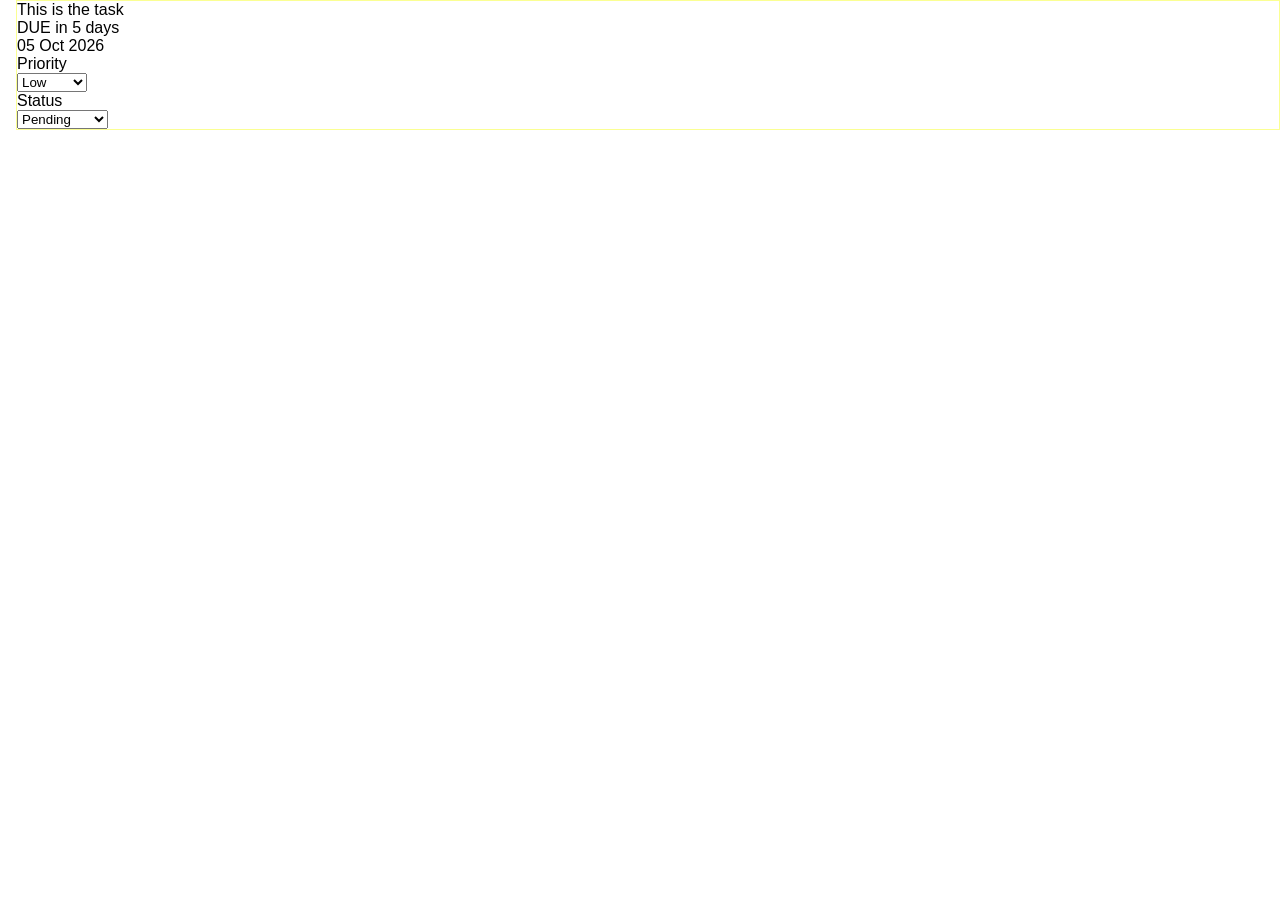
==== Task_Mananger/src/index.html @ b1014ed2 "A vanial thingy" ====
<!DOCTYPE html>
<html lang="en">
<head>
    <meta charset="UTF-8">
    <meta name="viewport" content="width=device-width, initial-scale=1.0">
    <title>Document</title>
    <link href = "styles.css"  rel = stylesheet>
</head>
<body>




<div id ="SlideID" class= "EditSlide">

    <div class ="SlideHeader">
        <div class = "TitleSection">
                <div class = "Title"> This is the task</div>

                <div class="DueSection"> 
                    
                     <div class = "Due">DUE in 5 days</div>
                     <div class="Date">05 Oct 2026</div>
                <div>
        </div>
                    
    


        <div class="SlideUpperRight">

            <div class = "PrioritySecion">
                     <div class = "OptionsNames">Priority</div>
                         <select class= "Options">
                               <option value="Low">Low</option>
                                 <option value="Medium">Medium</option>
                               <option value="High">High</option>
                        </select>
            </div>
        



            
            <div class = "StatusSection">
                     <div class = "OptionsNames">Status</div>
                    <select class= "Options">
                        <option value="Pending">Pending</option>
                        <option value="Initialised">Initialised</option>
                        <option value="In Progress">In Progress</option>
                        <option value="Completed">Completed</option>
                        
                    </select>
                
                    
            </div> 

        </div>

    </div>  
</div>


</div>

    

     <script src = "main.js"></script>
</body>
</html>
---- Task_Mananger/src/styles.css ----
:root{

--mainColor:rgba(95, 123, 158,0.7);
--secColor:rgba(169, 198, 212,1);
--tinColor:rgb(191, 188, 182,1);
--highColor:rgb(242, 241, 237);

--slideMainWidth:40rem;
--slideMainHeight:4rem;
--slideBackground:rgb(152, 150, 150);
--slideBorder:solid 1px rgba(251, 251, 251, 0.479);
--slideBorderRad:5px;

--titleWidth:15rem;
--titleHeight:1rem;
--titleMargin: 0.3rem 0 0 0.3rem;
--titlePadding:0.5rem;
--titleBorderRad:0.2rem;
--titleBackground:rgb(101, 173, 127);

--optionsWidth:8rem;
--optNamesFontSize:1rem;
}

*{

    margin:0;
    padding:0;
    font-family:Arial, Helvetica, sans-serif ;

}

.EditSlide{

    gap: 2rem;
    margin-left: 1rem;
    border: solid 1px rgba(246, 255, 0, 0.428);
}
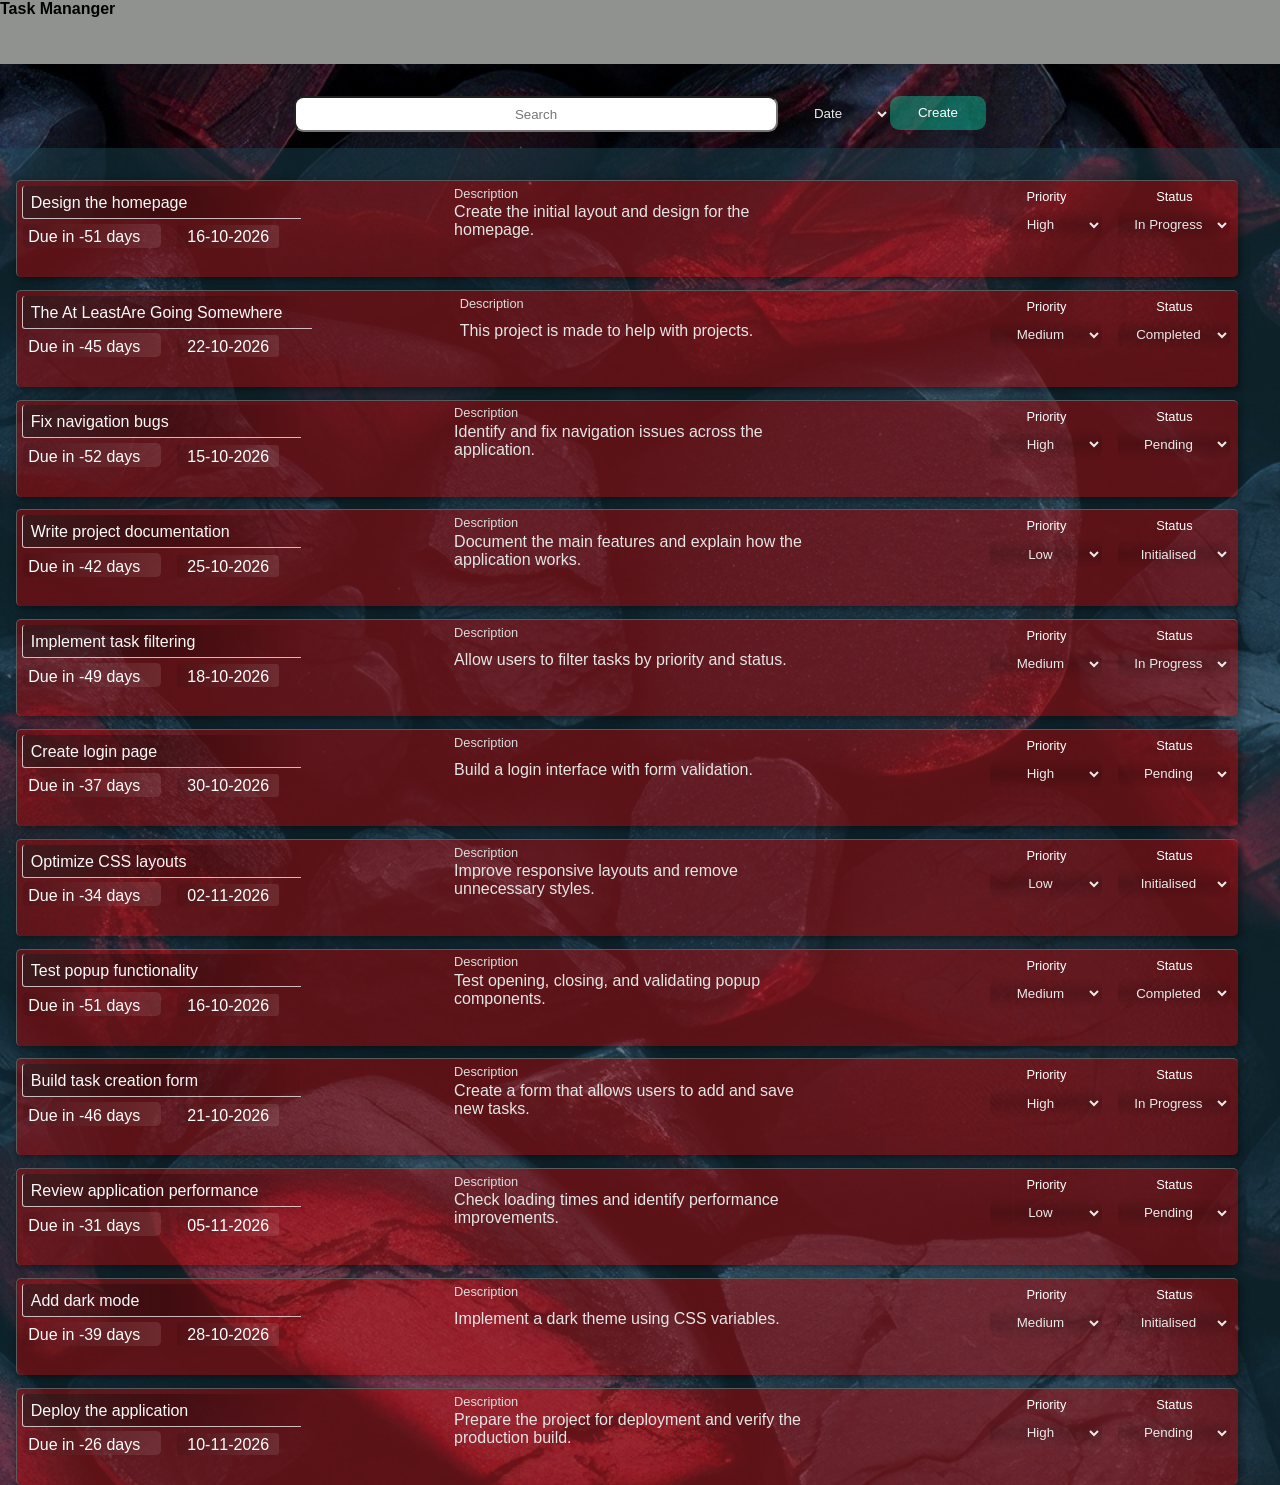
==== commit 5ae45942: "This is the new task mananger" ====
--- a/Task_Mananger/src/index.html
+++ b/Task_Mananger/src/index.html
@@ -6,64 +6,103 @@
     <title>Document</title>
     <link href = "styles.css"  rel = stylesheet>
 </head>
-<body>
+<body class="MainBody">
+<div>
+<div class="Header"><h4 class="Logo">Task Mananger</h4></div>
+
+</div>
+
+
+<div class = "SearchBar">
+
+<input type="text" id = "SearchInput" placeholder="Search" class = "Search" >
+
+
+   <select id = "EditorPriority" class= "Options"> 
+                        <option value="Date">Date</option>
+                        <option value="Priority">Priority</option>
+                        <option value="Status">Status</option>
+                    </select>
+<button id = "Create" class="Create">Create</button>
+</div>
+
+<div class="ListHolder">
+<ul id = "taskList" class = "taskList">
+
+</ul>
+
+</div>
 
 
 
 
-<div id ="SlideID" class= "EditSlide">
+<div id = "EditorWindow" class ="EditorWindow">
+<div class ="Editor">
+    <div class ="EditorContentHolder">
+     
+        <div id = "EditorHeader" class = "EditorHeader">
+            
+            <div class = "EditorTitleSection">
+        
+            <input id = "EditorTitle" type="text" placeholder="Task Title" class = "EditorTitle" >
+        </div>
+  
+                   
+<div class="EditorDateOptions">
 
-    <div class ="SlideHeader">
-        <div class = "TitleSection">
-                <div class = "Title"> This is the task</div>
+                        <div class="EditDueSection"> 
+                    
+                         <div class = "Due">Due Date</div>
+                       
+<input type="date" id="dueDate" class="EditorDueDate">
 
-                <div class="DueSection"> 
-                    
-                     <div class = "Due">DUE in 5 days</div>
-                     <div class="Date">05 Oct 2026</div>
-                <div>
-        </div>
-                    
-    
+                   
+                        </div>
+            <div>
+            <div class = "EditorOptions">
+                <div class = "SlideUpperMiddle">
+                    <div class = "OptionsNames">Priority</div>
+                        <select id = "EditorPriority" class= "Options">
+                        <option value="Low">Low</option>
+                        <option value="Medium">Medium</option>
+                        <option value="High">High</option>
+                    </select>
+                </div>
+                
 
 
-        <div class="SlideUpperRight">
-
-            <div class = "PrioritySecion">
-                     <div class = "OptionsNames">Priority</div>
-                         <select class= "Options">
-                               <option value="Low">Low</option>
-                                 <option value="Medium">Medium</option>
-                               <option value="High">High</option>
-                        </select>
-            </div>
-        
-
-
-
-            
-            <div class = "StatusSection">
+                <div class = "SlideUpperRight">
                      <div class = "OptionsNames">Status</div>
-                    <select class= "Options">
+                    <select class= "Options" id = "EditorStatus">
                         <option value="Pending">Pending</option>
                         <option value="Initialised">Initialised</option>
                         <option value="In Progress">In Progress</option>
                         <option value="Completed">Completed</option>
                         
                     </select>
-                
-                    
-            </div> 
-
+                </div> 
+                </div>
+               
+            </div>
+        </div>
         </div>
 
-    </div>  
+<div>Description</div>
+    <textarea name="textarea" id="EditorDescription" class="textarea"></textarea>
+
+    <div class = "EditorButtons">
+        <button id = "DeleteBtn">Delete</button>
+   <div class = "EditorSaveDisk">
+    
+    <button id = "discard">Discard</button>
+
+<button id = "save">Save</button>
+               </div> 
 </div>
+    </div>
+ 
+</div></div></div>
 
-
-</div>
-
-    
 
      <script src = "main.js"></script>
 </body>
@@ -77,3 +116,6 @@
 
 
 
+
+
+
--- a/Task_Mananger/src/styles.css
+++ b/Task_Mananger/src/styles.css
@@ -1,14 +1,20 @@
 :root{
 
---mainColor:rgba(95, 123, 158,0.7);
+--mainColor:rgb(4, 215, 89);
 --secColor:rgba(169, 198, 212,1);
---tinColor:rgb(191, 188, 182,1);
+--tinColor:rgb(191, 188, 182);
 --highColor:rgb(242, 241, 237);
-
---slideMainWidth:40rem;
---slideMainHeight:4rem;
+--active:rgb(255, 255, 255);
+
+--red:rgba(182, 0, 0, 0.464);
+--yellow:rgba(255, 204, 0, 0.491);
+--green:rgba(41, 158, 101, 0.468);
+--midColor:rgba(252, 250, 250, 0.336);
+
+--slideMainWidth:90%;
+--slideMainHeight:6rem;
 --slideBackground:rgb(152, 150, 150);
---slideBorder:solid 1px rgba(251, 251, 251, 0.479);
+--slideBorder:solid 2px rgb(248, 0, 1);
 --slideBorderRad:5px;
 
 --titleWidth:15rem;
@@ -16,23 +22,638 @@
 --titleMargin: 0.3rem 0 0 0.3rem;
 --titlePadding:0.5rem;
 --titleBorderRad:0.2rem;
---titleBackground:rgb(101, 173, 127);
+--titleBackground:rgba(27, 27, 27, 0.5);
 
 --optionsWidth:8rem;
 --optNamesFontSize:1rem;
 }
 
 *{
-
     margin:0;
     padding:0;
     font-family:Arial, Helvetica, sans-serif ;
-
+    
 }
 
 .EditSlide{
-
-    gap: 2rem;
+   background-color: var(--mainColor);
+    border: var(--slideBorder);
+    border-radius: var(--slideBorderRad);
+    width: var(--slideMainWidth);
+    justify-content: flex-start;
+     
+    gap:.5rem;
+   
+    border: solid 1px rgba(246, 255, 0, 0.428);
+    
+}
+
+#slide{
+    
+    border-radius: var(--slideBorderRad);
+    width: 96%;
+    justify-content: flex-start;
+    height: var(--slideMainHeight);
+    gap:.5rem;
+   
+    border: solid 1px rgba(246, 255, 0, 0.428);
+    padding-right: .5rem;
+    border-bottom: none;
+    border-right: none;
+    box-shadow: 2px 3px .5rem rgba(0, 0, 0, 0.455);
+   
+    border-color: rgb(92, 90, 90);
+    transform: translateY(0);
+    transition: opacity 300ms ease, transform 500ms ease-in-out,scale 500ms ease-in-out;
+
+}
+
+#slide:hover{
+    opacity: 0.9;
+    transform: translateY(-2px);
+    border: none;
+    scale: 1.01;
+
+}
+
+
+
+.LevelRed{
+background-color: var(--red);
+
+
+}
+
+.LevelGreen{
+background-color: var(--green);
+
+
+}
+
+
+.LevelYellow{
+    
+background-color: var(--yellow);
+
+}
+
+.Edited{
+
+    background-color: var(--active);
+}
+.contentHolder{
+
+margin-left: .1rem;
+margin-right: .9rem;
+display: grid;
+
+    padding-right: 1rem;
+    
+   
+}
+.SlideHeader{
+    display: flex;
+    justify-content: space-between;
+    gap: 1rem;
+
+    height: 4rem;
+}
+.Search{
+  width:90%;
+
+  height: 2rem;
+
+    border-radius: 0.6rem;
+    text-align: center;
+    max-width: 30rem;
+    margin-left: 2rem;
+}
+
+
+.SearchButton{
+
+    width:4rem;
+    height: 2.1rem;
+    margin-top: .1rem;
+    margin-left: -4rem;
+    border: none;
+    border-radius: 0.6rem;;
+    background-color: rgba(0, 255, 200, 0.34);
+    margin-right: 1rem;
+}
+
+
+.SearchButton:hover{
+
+    background-color: rgb(104, 167, 131);
+    color: black;
+    scale: 1.1;
+    
+}
+
+.Create{
+
+width:6rem;
+    height: 2.1rem;
+
+    border: none;
+    border-radius: 0.6rem;;
+    background-color: rgba(0, 255, 200, 0.34);
+    margin-right: 2rem;
+    color: white;
+}
+
+.Create:hover{
+
+background-color: rgb(171, 224, 194);
+    color: black;
+    scale: 1.1;
+    
+}
+
+
+.SearchBar{
+display:flex;
+justify-content: center;
+margin-top: 2rem;
+padding: 0;
+
+}
+
+.Header{
+background-color: rgb(144, 146, 144);
+height:4rem;
+
+
+}
+
+
+.Button{
+
+
+}
+
+.inlineTitle{
+    color: rgb(220, 219, 219);
+    font-size: .8rem;
+   
+}
+
+.inlineDesci{
+color: rgb(229, 229, 229);
+overflow: hidden;
+margin-top: -1.2rem;
+transition: ease-in-out 500ms;
+}
+.Title{
+    min-width: 8rem;
+    
+    width: 100%;
+    height: 1rem;
+    background:linear-gradient(90deg,rgba(32, 31, 31, 0.561),rgba(0, 0, 0, 0.302),rgba(253, 253, 253, 0));
+
+    border-radius: var(--titleBorderRad);
+    text-align: left;
+    padding: var(--titlePadding);
+    margin:var(--titleMargin);
+    color: rgb(251, 249, 249);
+    overflow: hidden;
+    border:solid 1px rgba(255, 255, 255, 0.717);
+    border-right: none;
+    border-top: none;
+  
+   border-bottom-right-radius: 0;
+   
+}
+.inlinedesc{
+
+    color: rgb(158, 37, 37);
+
+    margin-top: 1.5rem;
+    font-size: 1.1rem;
+
+}
+.DescriSection{
+   
+    flex-direction: column;
+    background-color: rgba(0, 247, 62, 0.497);
+    justify-content: center;
+
+    
+}
+
+.textArea{
+    height: 15rem;
+}
+
+
+.Options{
+
+width: 7rem;
+color: rgb(236, 233, 233);
+background:linear-gradient(rgba(255, 0, 0, 0),rgba(0, 0, 0, 0.158),rgba(253, 253, 253, 0));
+border-radius: 10px;
+height: 2rem;
+text-align: center;
+margin-top: .1rem;
+border: none;
+
+transition: ease-in-out 300ms;
+
+}
+
+.Options:hover{
+
+    background:linear-gradient(45deg,rgba(255, 0, 0, 0),rgba(186, 234, 204, 0.462),rgba(253, 253, 253, 0));
+
+    scale: 1.05;
+    transform: -5px 5px;
+    color: rgb(247, 242, 242);
+}
+
+.DueSection{
+    
+    justify-content: space-between;
+    margin-top: 0.3rem;
+    padding-left: .4rem;
+   
+    gap: 1rem;
+    width: 16rem;
+    display: flex;
+   
+
+
+}
+
+.Due{
+    width: 12rem;
+    color:rgb(255, 253, 253);
+ 
+    background:linear-gradient(90deg,rgba(0, 0, 0, 0.1),rgba(253, 253, 253, 0.1));
+
+   border: none;
+    padding: 0.3rem;
+    padding-bottom: 0;
+    border-radius: .3rem;
+    
+}
+
+
+.OptionsNames{
+font-size: 0.8rem;
+font-family: Arial, Helvetica, sans-serif;
+text-align: center;
+color: rgb(255, 255, 255);
+margin-top: .5rem;
+padding-bottom: .2rem;
+
+}
+
+
+.Date{
+height: 1rem;
+width: 9rem;
+color: rgb(255, 255, 255);
+text-align: center;
+border-radius: .2rem;
+margin-right: rem;
+margin-top: .1rem;
+background:linear-gradient(90deg,rgba(0, 0, 0, 0.1),rgba(253, 253, 253, 0.1));
+
+font-size: 1rem;
+padding: .2rem;
+
+
+}
+
+.UpperRightSection{
+    display: flex;
+    gap: 1rem;
+
+    
+}
+
+.tailButtons{
+
+font-size: var(--optNamesFontSize);
+font-family: Arial, Helvetica, sans-serif;
+
+color: aliceblue;
+display: active;
+justify-content: space-between;
+gap: 1rem;
+
+padding-top: 0;
+padding-bottom: .5rem;
+
+}
+
+.tailButtons button{
+
+    width: 5rem;
+    height: 2rem;
+    background-color: rgb(245, 243, 241);
+    border-radius: 5px;
+    border: solid 2px white;
+    box-shadow: none;
+     font-size: 0.9rem;
+    font-family: Arial, Helvetica, sans-serif;
+    
+}
+
+  .inlineSection{
+
+    display: none;
+   
+    margin-left: 0.5rem;
+    margin-right: 0.9rem;
+    border-radius: .6rem;
+    padding-top: .3rem;
+    padding-left: .4rem;
+    padding-right: .6rem;
+    height: 4.7rem;
+    width: 30rem;
+    opacity: 0;
+
+    transition: ease-in-out 500ms ;
+}
+
+.taskList{
+display: grid;
+gap:0.8rem;
+margin-left: 1rem;
+list-style-type: none;
+
+
+}
+
+
+.ListHolder{
+background-color: rgba(28, 67, 82, 0.496);
+padding-top: 2rem;
+margin-top: 1rem;
+}
+
+
+#EditorWindow{
+
+position: fixed;
+top: 0;
+left: 0;
+z-index: 9999;
+width: 100%;
+height: 100%;
+backdrop-filter: blur(10px);
+-webkit-backdrop-filter: blur(10px);
+
+justify-content: center;
+gap: 0rem;
+
+
+}
+
+.Hide{
+    display:none;
+  
+    
+}
+
+.Show{
+
+     display: flex;
+    
+}
+.EditorContentHolder{
+background-image:url("../assets/red.jpg");
+padding: .5rem;display: grid;
+border-radius: .9rem;
+height: 33rem;
+
+}
+
+.Editor{
+
+display: grid;
+justify-content: center;
+margin-top: 14rem;
+
+width:80%;
+max-width: 50rem;
+padding: 1rem;;
+
+}
+
+.textarea{
+min-width: 20rem;
+
+height : 20rem;
+padding: 1rem;
+border-radius: .4rem;
+
+}
+
+.EditorHeader{
+    display: grid;
+
+background-color: rgba(0, 255, 255, 0.305);
+
+
+}
+
+.EditDueSection{
+
+    display: grid;
+    width: 2rem;
+    margin-left: 1.5rem;
+}
+.EditorDueDate{
+  
+
+  width: 7rem;
+  height: 1.4rem;
+  background: #f43f5e; /* Rose Red Dot */
+  border-radius: .3rem;
+  font-weight: .1rem;
+  font-family: 'Gill Sans', 'Gill Sans MT', Calibri, 'Trebuchet MS', sans-serif;
+  background-color: aliceblue;
+  border: none;
+  text-align: center;
+}
+
+.EditorTitle{
+
+    height: 2rem;
+   width: 98%;
+   margin-left: -.7rem;
+   border-radius: .3rem;
+   padding-left: 1rem;
+   padding-right: 1rem;
+   background-color: #ffffff;
+   border: none;
+}
+
+.EditorTitleSection{
+    margin-top: 1rem;
     margin-left: 1rem;
-    border: solid 1px rgba(246, 255, 0, 0.428);
+display: flex;
+gap:1rem;
+
+}
+
+.EditTitleInput{
+border-radius: .3rem;
+width: 80%;
+}
+
+
+.EditorOptions{
+
+    display: flex;
+    gap: 1rem;
+}
+
+.EditorDateOptions{
+
+    display: flex;
+    gap:16rem;
+}
+
+.EditorButtons{
+display: flex;
+gap: 2rem;
+justify-content: space-between;
+height: 3rem;
+padding-top: .3rem;
+
+
+
+}
+
+.EditorButtons button{
+
+    width: 6rem;
+    height :2.3rem;
+    border-radius: .7rem;
+    border: solid 1px rgb(96, 95, 95);
+    background-color: #000000;
+    color: rgb(246, 245, 242);
+    transition: ease-in-out 290ms;
+}
+
+.EditorButtons button:hover{
+
+    background:linear-gradient(45deg,rgba(255, 0, 0, 0),rgba(208, 255, 226, 0.501),rgba(253, 253, 253, 0));
+
+    scale: 1.05;
+    transform: -5px 5px;
+    color: rgb(255, 255, 255);
+   
+}
+
+.EditorSaveDisk{
+display: flex;
+gap:1rem;
+
+}
+
+@media (min-width: 850px) {
+    .inlineSection{
+
+    display: grid;
+        width: 15rem;
+        opacity: 5%;
+    }
+
+    
+.taskList{
+
+margin-left: 1rem;
+
+}
+   
+    
+
+
+}
+@media (max-width: 750px) {
+  
+     .Options{
+
+    width: 5rem;   
+    }
+
+    .inlineSection{
+        display: none;
+       width: 4rem;
+        opacity: 0%;
+  
+        width: 10rem;
+    }}
+
+@media (min-width: 900px) {
+    .inlineSection{
+
+
+        width: 17rem;
+        opacity: 100%;
+    }}
+
+@media (min-width: 1000px) {
+  
+   
+
+
+ .inlineSection{
+width: 22rem;
+}}
+
+@media (min-wdueth: 1300px) {
+  
+   
+
+
+ .inlineSection{
+width: 40rem;
+}}
+
+@media (min-width: 1500px) {
+  
+   
+
+
+ .inlineSection{
+width: 50rem;
+}}
+
+@media (min-width: 1800px) {
+  
+   
+
+
+ .inlineSection{
+width: 70rem;
+}}
+
+@media (min-width: 2000px) {
+  
+   
+
+
+ .inlineSection{
+width: 90rem;
+}}
+
+
+.MainBody{
+    list-style-type: none;
+   
+   /* background:url("../assets/background.jpeg");*/
+    background:url("../assets/red.jpg");
+
+}
+
+.taskList li{
+
+   
+
 }
